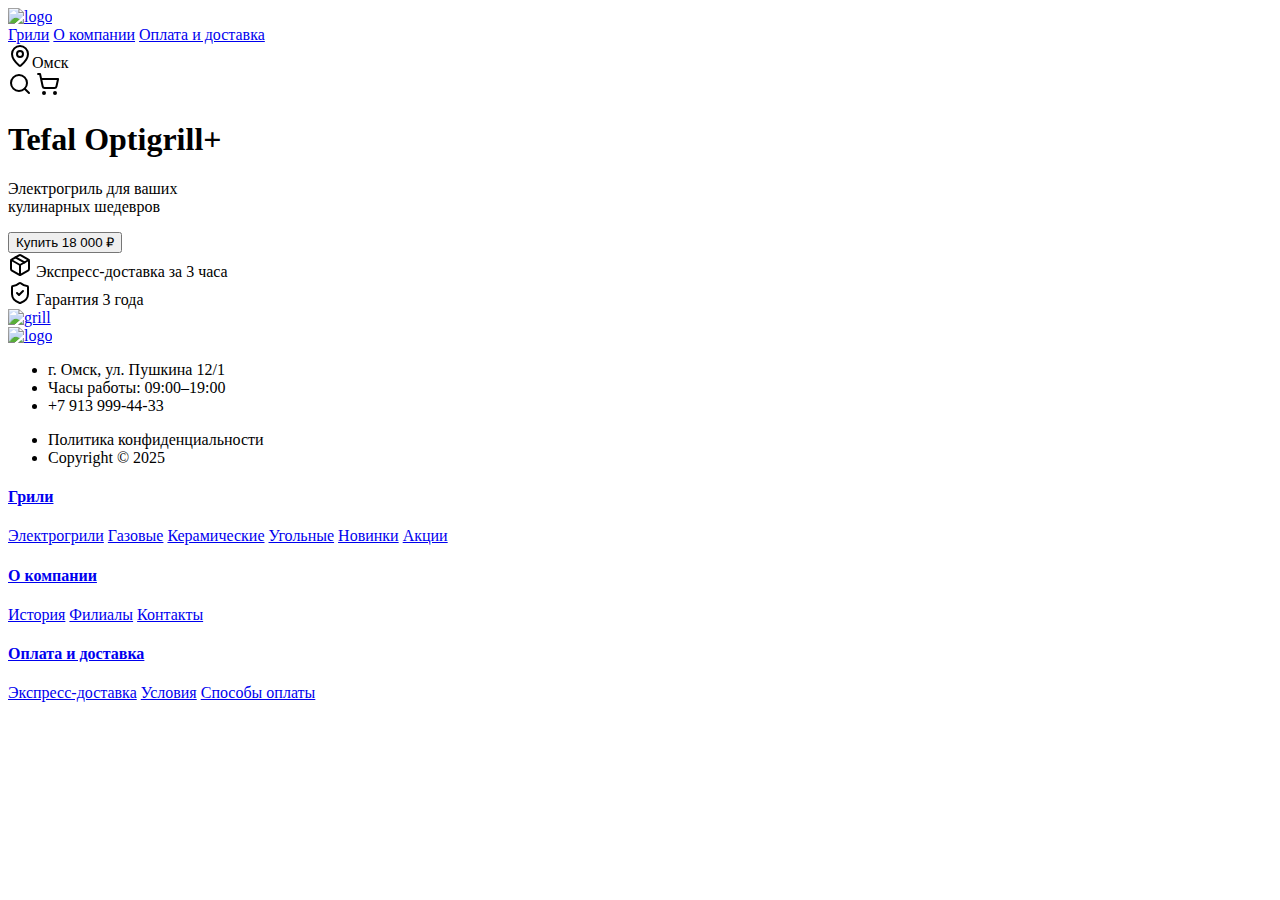
==== index.html @ d6573e2c "Rename grill.html to index.html" ====
<!DOCTYPE html>
<html lang="ru">
<head>
    <meta charset="UTF-8">
    <meta name="viewport" content="width=device-width, initial-scale=1.0">
    <link rel="stylesheet" href="styles.css">
</head>
<body>
    <header class="header">
        <div class="logo">
            <a href="https://imgbb.com/"><img src="https://i.ibb.co/sp8xpTgy/logo.png" alt="logo" border="0"></a>
        </div>
        <nav class="nav">
            <a href="#">Грили</a>
            <a href="#">О&nbsp;компании</a>
            <a href="#">Оплата&nbsp;и&nbsp;доставка</a>
        </nav>
        <div class="header-icons">
            <div class="location">
  <svg class="location-icon" xmlns="http://www.w3.org/2000/svg" width="24" height="24" viewBox="0 0 24 24" fill="none" stroke="currentColor" stroke-width="2" stroke-linecap="round" stroke-linejoin="round" class="lucide lucide-map-pin"><path d="M20 10c0 4.993-5.539 10.193-7.399 11.799a1 1 0 0 1-1.202 0C9.539 20.193 4 14.993 4 10a8 8 0 0 1 16 0"/><circle cx="12" cy="10" r="3"/>
                  <span class="location-text" class="p">Омск</span>
            </div>
           <div class="search-cart">
            <svg xmlns="http://www.w3.org/2000/svg" width="24" height="24" viewBox="0 0 24 24" fill="none" stroke="currentColor" stroke-width="2" stroke-linecap="round" stroke-linejoin="round" class="lucide lucide-search"><circle cx="11" cy="11" r="8"/><path d="m21 21-4.3-4.3"/></svg> 
             <svg xmlns="http://www.w3.org/2000/svg" width="24" height="24" viewBox="0 0 24 24" fill="none" stroke="currentColor" stroke-width="2" stroke-linecap="round" stroke-linejoin="round" class="lucide lucide-shopping-cart"><circle cx="8" cy="21" r="1"/><circle cx="19" cy="21" r="1"/><path d="M2.05 2.05h2l2.66 12.42a2 2 0 0 0 2 1.58h9.78a2 2 0 0 0 1.95-1.57l1.65-7.43H5.12"/></svg>
        </div> </div>
    </header>
    <div class="container">
        <div class="text-block">
            <h1>Tefal&nbsp;Optigrill+</h1>
            <p>Электрогриль для&nbsp;ваших <br> кулинарных шедевров</p>
            <button class="buy-btn">Купить 18 000 ₽</button>
            <div class="features">
                <div class="feature">
                    <svg xmlns="http://www.w3.org/2000/svg" width="24" height="24" viewBox="0 0 24 24" fill="none" stroke="currentColor" stroke-width="2" stroke-linecap="round" stroke-linejoin="round" class="lucide lucide-package"><path d="M11 21.73a2 2 0 0 0 2 0l7-4A2 2 0 0 0 21 16V8a2 2 0 0 0-1-1.73l-7-4a2 2 0 0 0-2 0l-7 4A2 2 0 0 0 3 8v8a2 2 0 0 0 1 1.73z"/><path d="M12 22V12"/><polyline points="3.29 7 12 12 20.71 7"/><path d="m7.5 4.27 9 5.15"/></svg>
                  Экспресс-доставка за 3 часа
                </div>
                <div class="feature">
                    <svg xmlns="http://www.w3.org/2000/svg" width="24" height="24" viewBox="0 0 24 24" fill="none" stroke="currentColor" stroke-width="2" stroke-linecap="round" stroke-linejoin="round" class="lucide lucide-shield-check"><path d="M20 13c0 5-3.5 7.5-7.66 8.95a1 1 0 0 1-.67-.01C7.5 20.5 4 18 4 13V6a1 1 0 0 1 1-1c2 0 4.5-1.2 6.24-2.72a1.17 1.17 0 0 1 1.52 0C14.51 3.81 17 5 19 5a1 1 0 0 1 1 1z"/><path d="m9 12 2 2 4-4"/></svg> Гарантия 3 года
                </div>
            </div>
        </div>
        <div class="image-block">
         <a href="https://ibb.co/ycdR22MJ"><img src="https://i.ibb.co/dwjcZZ3y/image-8-1.png" alt="grill" border="0"></a>
        </div>
    </div>
    <footer class="footer">
        <div class="footer-container">
            <div class="footer-logo">
               <a href="https://imgbb.com/"><img src="https://i.ibb.co/sp8xpTgy/logo.png" alt="logo" border="0" width="148" height=""></a>
               <div class="lists-container"> <ul class="contacts">
    <li>г. Омск, ул. Пушкина 12/1</li>
    <li>Часы работы: 09:00–19:00</li>
    <li>+7 913 999-44-33</li></ul>
                 
                  <ul class="policy"><li>Политика конфиденциальности</li><li>Copyright © 2025 </li></ul></div>
            </div>
            <div class="footer-links">
                <div class="footer-column">
                    <h4><a href="#">Грили</a></h4>
                    <a href="#">Электрогрили</a>
                    <a href="#">Газовые</a>
                    <a href="#">Керамические</a>
                    <a href="#">Угольные</a>
                    <a href="#">Новинки</a>
                 <a href="#">Акции</a>
                </div>
                <div class="footer-column">
                    <h4><a href="#">О компании</a></h4>
                    <a href="#">История</a>
                    <a href="#">Филиалы</a>
                    <a href="#">Контакты</a>
                </div>
                <div class="footer-column">
                    <h4><a href="#">Оплата и доставка</a></h4>
                    <a href="#">Экспресс-доставка</a>
                    <a href="#">Условия</a>
                    <a href="#">Способы оплаты</a>
                </div>
            </div>
        </div>
     
    </footer>

</body>
</html>

</body>
</html>
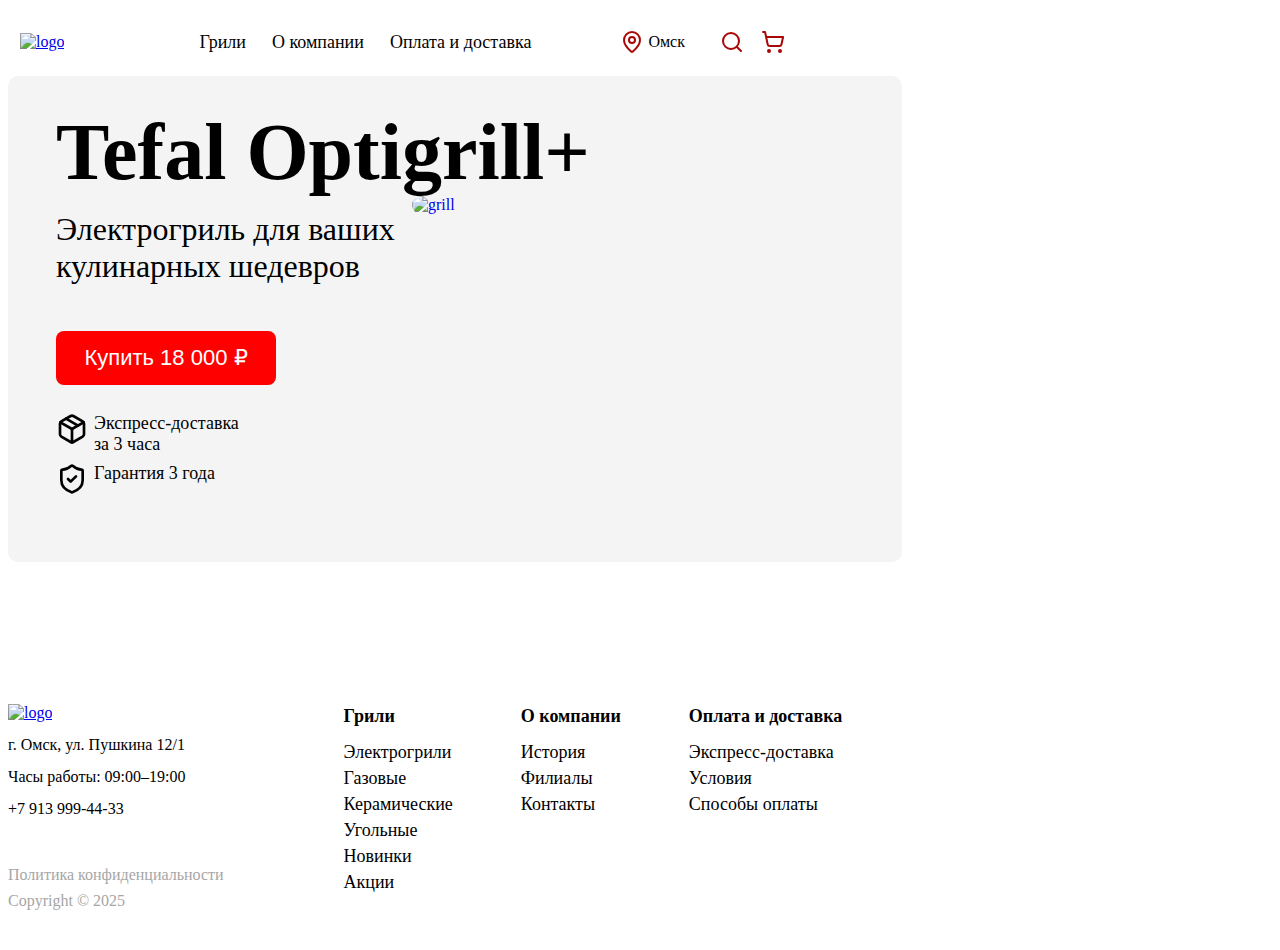
==== commit fcc7da36: "новый" ====
--- a/index.html
+++ b/index.html
@@ -1,59 +1,77 @@
 <!DOCTYPE html>
 <html lang="ru">
+
 <head>
-    <meta charset="UTF-8">
-    <meta name="viewport" content="width=device-width, initial-scale=1.0">
-    <link rel="stylesheet" href="styles.css">
+  <meta charset="UTF-8">
+  <meta name="viewport" content="width=device-width, initial-scale=1.0">
+  <link rel="stylesheet" href="styles.css">
 </head>
+
 <body>
-    <header class="header">
-        <div class="logo">
-            <a href="https://imgbb.com/"><img src="https://i.ibb.co/sp8xpTgy/logo.png" alt="logo" border="0"></a>
+  <header class="header">
+    <a href="https://imgbb.com/" class="logo"><img src="https://raw.githubusercontent.com/AssKet/Site/refs/heads/main/Mask%20group.svg" alt="logo"></a>
+    <nav class="nav">
+      <a href="#">Грили</a>
+      <a href="#">О компании</a>
+      <a href="#">Оплата и доставка</a>
+    </nav>
+    <div class="header-icons">
+      <div class="location">
+        <svg class="icon" xmlns="http://www.w3.org/2000/svg" width="24" height="24" viewBox="0 0 24 24" fill="none" stroke="currentColor" stroke-width="2" stroke-linecap="round" stroke-linejoin="round" class="lucide lucide-map-pin">
+          <path d="M20 10c0 4.993-5.539 10.193-7.399 11.799a1 1 0 0 1-1.202 0C9.539 20.193 4 14.993 4 10a8 8 0 0 1 16 0" />
+          <circle cx="12" cy="10" r="3" />
+          <span class="p">Омск</span>
+      </div>
+      <div class="search-cart">
+        <svg class="icon" xmlns="http://www.w3.org/2000/svg" width="24" height="24" viewBox="0 0 24 24" fill="none" stroke="currentColor" stroke-width="2" stroke-linecap="round" stroke-linejoin="round" class="lucide lucide-search">
+          <circle cx="11" cy="11" r="8" />
+          <path d="m21 21-4.3-4.3" />
+        </svg>
+        <svg class="icon" xmlns="http://www.w3.org/2000/svg" width="24" height="24" viewBox="0 0 24 24" fill="none" stroke="currentColor" stroke-width="2" stroke-linecap="round" stroke-linejoin="round" class="lucide lucide-shopping-cart">
+          <circle cx="8" cy="21" r="1" />
+          <circle cx="19" cy="21" r="1" />
+          <path d="M2.05 2.05h2l2.66 12.42a2 2 0 0 0 2 1.58h9.78a2 2 0 0 0 1.95-1.57l1.65-7.43H5.12" />
+        </svg>
+      </div>
+    </div>
+  </header>
+  <div class="container">
+    <div class="text-block">
+      <h1>Tefal&nbsp;Optigrill+</h1>
+      <p>Электрогриль для&nbsp;ваших <br> кулинарных шедевров</p>
+      <button class="buy-btn">Купить 18 000 ₽</button>
+      <div class="features">
+        <div class="feature">
+          <svg xmlns="http://www.w3.org/2000/svg" width="32" height="32" viewBox="0 0 24 24" fill="none" stroke="currentColor" stroke-width="2" stroke-linecap="round" stroke-linejoin="round" class="lucide lucide-package"'>
+            <path d="M11 21.73a2 2 0 0 0 2 0l7-4A2 2 0 0 0 21 16V8a2 2 0 0 0-1-1.73l-7-4a2 2 0 0 0-2 0l-7 4A2 2 0 0 0 3 8v8a2 2 0 0 0 1 1.73z" />
+            <path d="M12 22V12" />
+            <polyline points="3.29 7 12 12 20.71 7" />
+            <path d="m7.5 4.27 9 5.15" />
+          </svg>
+          Экспресс-доставка<br>за 3 часа
         </div>
-        <nav class="nav">
-            <a href="#">Грили</a>
-            <a href="#">О&nbsp;компании</a>
-            <a href="#">Оплата&nbsp;и&nbsp;доставка</a>
-        </nav>
-        <div class="header-icons">
-            <div class="location">
-  <svg class="location-icon" xmlns="http://www.w3.org/2000/svg" width="24" height="24" viewBox="0 0 24 24" fill="none" stroke="currentColor" stroke-width="2" stroke-linecap="round" stroke-linejoin="round" class="lucide lucide-map-pin"><path d="M20 10c0 4.993-5.539 10.193-7.399 11.799a1 1 0 0 1-1.202 0C9.539 20.193 4 14.993 4 10a8 8 0 0 1 16 0"/><circle cx="12" cy="10" r="3"/>
-                  <span class="location-text" class="p">Омск</span>
-            </div>
-           <div class="search-cart">
-            <svg xmlns="http://www.w3.org/2000/svg" width="24" height="24" viewBox="0 0 24 24" fill="none" stroke="currentColor" stroke-width="2" stroke-linecap="round" stroke-linejoin="round" class="lucide lucide-search"><circle cx="11" cy="11" r="8"/><path d="m21 21-4.3-4.3"/></svg> 
-             <svg xmlns="http://www.w3.org/2000/svg" width="24" height="24" viewBox="0 0 24 24" fill="none" stroke="currentColor" stroke-width="2" stroke-linecap="round" stroke-linejoin="round" class="lucide lucide-shopping-cart"><circle cx="8" cy="21" r="1"/><circle cx="19" cy="21" r="1"/><path d="M2.05 2.05h2l2.66 12.42a2 2 0 0 0 2 1.58h9.78a2 2 0 0 0 1.95-1.57l1.65-7.43H5.12"/></svg>
-        </div> </div>
-    </header>
-    <div class="container">
-        <div class="text-block">
-            <h1>Tefal&nbsp;Optigrill+</h1>
-            <p>Электрогриль для&nbsp;ваших <br> кулинарных шедевров</p>
-            <button class="buy-btn">Купить 18 000 ₽</button>
-            <div class="features">
-                <div class="feature">
-                    <svg xmlns="http://www.w3.org/2000/svg" width="24" height="24" viewBox="0 0 24 24" fill="none" stroke="currentColor" stroke-width="2" stroke-linecap="round" stroke-linejoin="round" class="lucide lucide-package"><path d="M11 21.73a2 2 0 0 0 2 0l7-4A2 2 0 0 0 21 16V8a2 2 0 0 0-1-1.73l-7-4a2 2 0 0 0-2 0l-7 4A2 2 0 0 0 3 8v8a2 2 0 0 0 1 1.73z"/><path d="M12 22V12"/><polyline points="3.29 7 12 12 20.71 7"/><path d="m7.5 4.27 9 5.15"/></svg>
-                  Экспресс-доставка за 3 часа
-                </div>
-                <div class="feature">
-                    <svg xmlns="http://www.w3.org/2000/svg" width="24" height="24" viewBox="0 0 24 24" fill="none" stroke="currentColor" stroke-width="2" stroke-linecap="round" stroke-linejoin="round" class="lucide lucide-shield-check"><path d="M20 13c0 5-3.5 7.5-7.66 8.95a1 1 0 0 1-.67-.01C7.5 20.5 4 18 4 13V6a1 1 0 0 1 1-1c2 0 4.5-1.2 6.24-2.72a1.17 1.17 0 0 1 1.52 0C14.51 3.81 17 5 19 5a1 1 0 0 1 1 1z"/><path d="m9 12 2 2 4-4"/></svg> Гарантия 3 года
-                </div>
-            </div>
+        <div class="feature">
+          <svg xmlns="http://www.w3.org/2000/svg" width="32" height="32" viewBox="0 0 24 24" fill="none" stroke="currentColor" stroke-width="2" stroke-linecap="round" stroke-linejoin="round" class="lucide lucide-shield-check">
+            <path d="M20 13c0 5-3.5 7.5-7.66 8.95a1 1 0 0 1-.67-.01C7.5 20.5 4 18 4 13V6a1 1 0 0 1 1-1c2 0 4.5-1.2 6.24-2.72a1.17 1.17 0 0 1 1.52 0C14.51 3.81 17 5 19 5a1 1 0 0 1 1 1z" />
+            <path d="m9 12 2 2 4-4" />
+          </svg> Гарантия 3 года
         </div>
-        <div class="image-block">
-         <a href="https://ibb.co/ycdR22MJ"><img src="https://i.ibb.co/dwjcZZ3y/image-8-1.png" alt="grill" border="0"></a>
-        </div>
+      </div>
     </div>
-    <footer class="footer">
+    <div class="image-block">
+      <a href="https://ibb.co/ycdR22MJ"><img src="https://i.ibb.co/dwjcZZ3y/image-8-1.png" alt="grill" border="0"></a>
+    </div>
+  </div>
+   <footer class="footer">
         <div class="footer-container">
             <div class="footer-logo">
-               <a href="https://imgbb.com/"><img src="https://i.ibb.co/sp8xpTgy/logo.png" alt="logo" border="0" width="148" height=""></a>
-               <div class="lists-container"> <ul class="contacts">
+               <a href="https://imgbb.com/"><img src="https://raw.githubusercontent.com/AssKet/Site/refs/heads/main/Mask%20group.svg" alt="logo"></a>
+               <div <ul class="contacts">
     <li>г. Омск, ул. Пушкина 12/1</li>
     <li>Часы работы: 09:00–19:00</li>
-    <li>+7 913 999-44-33</li></ul>
-                 
-                  <ul class="policy"><li>Политика конфиденциальности</li><li>Copyright © 2025 </li></ul></div>
+    <li>+7 913 999-44-33</li></ul></div> <div class="policy"
+               
+                  <ul class="policy"> <li><a href="#">Политика&nbsp;конфиденциальности</a></li><li>Copyright © 2025 </li></ul></div>
             </div>
             <div class="footer-links">
                 <div class="footer-column">
@@ -66,13 +84,13 @@
                  <a href="#">Акции</a>
                 </div>
                 <div class="footer-column">
-                    <h4><a href="#">О компании</a></h4>
+                    <h4><a href="#">О&nbsp;компании</a></h4>
                     <a href="#">История</a>
                     <a href="#">Филиалы</a>
                     <a href="#">Контакты</a>
                 </div>
                 <div class="footer-column">
-                    <h4><a href="#">Оплата и доставка</a></h4>
+                    <h4><a href="#">Оплата&nbsp;и&nbsp;доставка</a></h4>
                     <a href="#">Экспресс-доставка</a>
                     <a href="#">Условия</a>
                     <a href="#">Способы оплаты</a>
@@ -86,4 +104,4 @@
 </html>
 
 </body>
-</html>
+</html>--- a/styles.css
+++ b/styles.css
@@ -0,0 +1,274 @@
+Зайка❤️💥, [14.03.2025 01:16]
+<!DOCTYPE html>
+<html lang="ru">
+
+<head>
+  <meta charset="UTF-8">
+  <meta name="viewport" content="width=device-width, initial-scale=1.0">
+  <link rel="stylesheet" href="styles.css">
+</head>
+
+<body>
+  <header class="header">
+    <a href="https://imgbb.com/" class="logo"><img src="https://raw.githubusercontent.com/AssKet/Site/refs/heads/main/Mask%20group.svg" alt="logo"></a>
+    <nav class="nav">
+      <a href="#">Грили</a>
+      <a href="#">О компании</a>
+      <a href="#">Оплата и доставка</a>
+    </nav>
+    <div class="header-icons">
+      <div class="location">
+        <svg class="icon" xmlns="http://www.w3.org/2000/svg" width="24" height="24" viewBox="0 0 24 24" fill="none" stroke="currentColor" stroke-width="2" stroke-linecap="round" stroke-linejoin="round" class="lucide lucide-map-pin">
+          <path d="M20 10c0 4.993-5.539 10.193-7.399 11.799a1 1 0 0 1-1.202 0C9.539 20.193 4 14.993 4 10a8 8 0 0 1 16 0" />
+          <circle cx="12" cy="10" r="3" />
+          <span class="p">Омск</span>
+      </div>
+      <div class="search-cart">
+        <svg class="icon" xmlns="http://www.w3.org/2000/svg" width="24" height="24" viewBox="0 0 24 24" fill="none" stroke="currentColor" stroke-width="2" stroke-linecap="round" stroke-linejoin="round" class="lucide lucide-search">
+          <circle cx="11" cy="11" r="8" />
+          <path d="m21 21-4.3-4.3" />
+        </svg>
+        <svg class="icon" xmlns="http://www.w3.org/2000/svg" width="24" height="24" viewBox="0 0 24 24" fill="none" stroke="currentColor" stroke-width="2" stroke-linecap="round" stroke-linejoin="round" class="lucide lucide-shopping-cart">
+          <circle cx="8" cy="21" r="1" />
+          <circle cx="19" cy="21" r="1" />
+          <path d="M2.05 2.05h2l2.66 12.42a2 2 0 0 0 2 1.58h9.78a2 2 0 0 0 1.95-1.57l1.65-7.43H5.12" />
+        </svg>
+      </div>
+    </div>
+  </header>
+  <div class="container">
+    <div class="text-block">
+      <h1>Tefal&nbsp;Optigrill+</h1>
+      <p>Электрогриль для&nbsp;ваших <br> кулинарных шедевров</p>
+      <button class="buy-btn">Купить 18 000 ₽</button>
+      <div class="features">
+        <div class="feature">
+          <svg xmlns="http://www.w3.org/2000/svg" width="32" height="32" viewBox="0 0 24 24" fill="none" stroke="currentColor" stroke-width="2" stroke-linecap="round" stroke-linejoin="round" class="lucide lucide-package"'>
+            <path d="M11 21.73a2 2 0 0 0 2 0l7-4A2 2 0 0 0 21 16V8a2 2 0 0 0-1-1.73l-7-4a2 2 0 0 0-2 0l-7 4A2 2 0 0 0 3 8v8a2 2 0 0 0 1 1.73z" />
+            <path d="M12 22V12" />
+            <polyline points="3.29 7 12 12 20.71 7" />
+            <path d="m7.5 4.27 9 5.15" />
+          </svg>
+          Экспресс-доставка<br>за 3 часа
+        </div>
+        <div class="feature">
+          <svg xmlns="http://www.w3.org/2000/svg" width="32" height="32" viewBox="0 0 24 24" fill="none" stroke="currentColor" stroke-width="2" stroke-linecap="round" stroke-linejoin="round" class="lucide lucide-shield-check">
+            <path d="M20 13c0 5-3.5 7.5-7.66 8.95a1 1 0 0 1-.67-.01C7.5 20.5 4 18 4 13V6a1 1 0 0 1 1-1c2 0 4.5-1.2 6.24-2.72a1.17 1.17 0 0 1 1.52 0C14.51 3.81 17 5 19 5a1 1 0 0 1 1 1z" />
+            <path d="m9 12 2 2 4-4" />
+          </svg> Гарантия 3 года
+        </div>
+      </div>
+    </div>
+    <div class="image-block">
+      <a href="https://ibb.co/ycdR22MJ"><img src="https://i.ibb.co/dwjcZZ3y/image-8-1.png" alt="grill" border="0"></a>
+    </div>
+  </div>
+   <footer class="footer">
+        <div class="footer-container">
+            <div class="footer-logo">
+               <a href="https://imgbb.com/"><img src="https://raw.githubusercontent.com/AssKet/Site/refs/heads/main/Mask%20group.svg" alt="logo"></a>
+               <div <ul class="contacts">
+    <li>г. Омск, ул. Пушкина 12/1</li>
+    <li>Часы работы: 09:00–19:00</li>
+    <li>+7 913 999-44-33</li></ul></div> <div class="policy"
+               
+                  <ul class="policy"> <li><a href="#">Политика&nbsp;конфиденциальности</a></li><li>Copyright © 2025 </li></ul></div>
+            </div>
+            <div class="footer-links">
+
+Зайка❤️💥, [14.03.2025 01:16]
+body {
+  font-family: SF Pro;
+  background-color: #ffffff;
+  display: flex;
+  flex-direction: column;
+  align-items: center;
+}
+
+.header {
+  width: 894px;
+  display: flex;
+  align-items: center;
+  padding: 22px 12px;
+  background: white;
+}
+
+.nav {
+  display: flex;
+  gap: 26px;
+  margin-left: 135px;
+  margin-right: 89px;
+}
+
+.nav a {
+  text-decoration: none;
+  font-size: 18px;
+  color: #000000;
+  font-style: bold;
+}
+
+.nav a:hover {
+  color: red;
+}
+
+.header-icons {
+  display: flex;
+  gap: 35px;
+}
+
+.location {
+  display: flex;
+  align-items: center;
+  gap: 4px;
+}
+
+.icon {
+  color: #aa0606;
+}
+
+.search-cart {
+  display: flex;
+  align-items: center;
+  gap: 17px;
+  color: #aa0606;
+}
+
+.container {
+  display: flex;
+  width: 894px;
+  hight: 501;
+  background: #f4f4f4;
+  border-radius: 10px;
+  position: relative;
+  padding-bottom: 67px;
+}
+
+.text-block {
+  padding-left: 48px;
+  margin-top: -23px;
+}
+
+h1 {
+  font-size: 80px;
+}
+
+p {
+  font-size: 2em;
+  color: #000000;
+  margin-top: -40px;
+  margin-bottom: 46px;
+}
+
+.buy-btn {
+  width: 220px;
+  background: red;
+  color: white;
+  text-align: center;
+  border: none;
+  padding: 14px 28px;
+  font-size: 22px;
+  border-radius: 8px;
+  cursor: pointer;
+  margin-bottom: 28px;
+  transition: background-color 0.3s ease;
+}
+
+.buy-btn:hover {
+  background-color: black;
+  color: white;
+}
+
+.features {
+  display: flex;
+  flex-direction: column;
+  gap: 8px;
+}
+
+.feature {
+  font-size: 18px;
+  display: flex;
+  gap: 6px;
+}
+
+.image-block img {
+  border-radius: 10px;
+  position: absolute;
+  top: 120px;
+  right: 0;
+  width: 490px;
+}
+.footer {
+  width: 894px;
+  background: white;
+  padding-top: 120px;
+   padding-bottom: 32px;
+}
+
+.footer-container {
+  display: flex;
+  gap: 120px;
+}
+
+
+.footer-links {
+  display: flex;
+  gap: 68px;
+}
+
+.footer-column {
+  display: flex;
+  flex-direction: column;
+}
+
+.footer-logo {
+  margin-top: 22px;
+}
+.footer-column h4 {
+  display: flex;
+  font-size: 18px;
+  font-weight: bold;
+  margin-bottom: 10px;
+}
+
+.footer-column a {
+  text-decoration: none;
+  color: black;
+  font-size: 18px;
+  margin-bottom: 5px;
+}
+
+.footer-bottom p {
+  margin: 5px 0;
+}
+
+.lists-container {
+  flex-direction: column;
+  gap: 20px;
+}
+
+.contacts li {
+  list-style: none;
+  color: black;
+  margin-bottom: 8px;
+  display: flex;
+  flex-direction: column;
+  gap: 8px;
+margin-top: 14px;
+  padding-left: 0;
+}
+
+.policy {
+  margin-top: 48px;
+        display: flex;
+    flex-direction: column;
+    gap: 8px;
+}
+.policy li {
+  list-style: none;
+  color: #a6a6a6;
+}
+  
+  .policy li a {
+    text-decoration: none;
+    color: #a6a6a6;
+}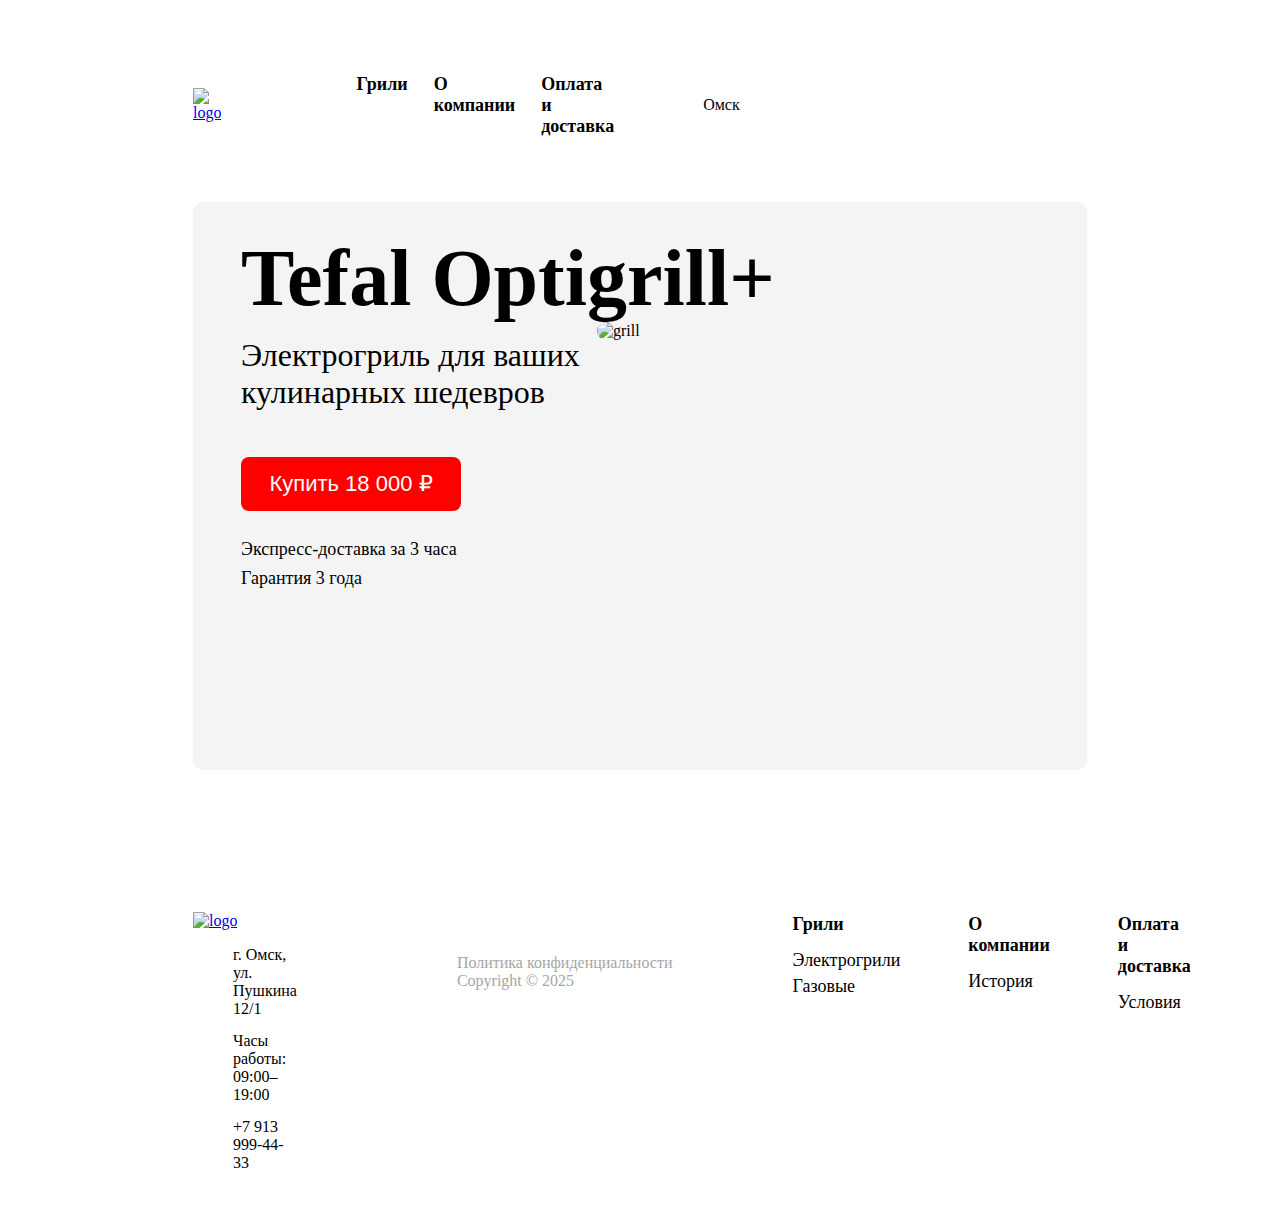
==== commit a19cb87b: "fix" ====
--- a/index.html
+++ b/index.html
@@ -9,7 +9,7 @@
 
 <body>
   <header class="header">
-    <a href="https://imgbb.com/" class="logo"><img src="https://raw.githubusercontent.com/AssKet/Site/refs/heads/main/Mask%20group.svg" alt="logo"></a>
+    <a href="#" class="logo"><img src="logo.svg" alt="logo"></a>
     <nav class="nav">
       <a href="#">Грили</a>
       <a href="#">О компании</a>
@@ -17,91 +17,63 @@
     </nav>
     <div class="header-icons">
       <div class="location">
-        <svg class="icon" xmlns="http://www.w3.org/2000/svg" width="24" height="24" viewBox="0 0 24 24" fill="none" stroke="currentColor" stroke-width="2" stroke-linecap="round" stroke-linejoin="round" class="lucide lucide-map-pin">
-          <path d="M20 10c0 4.993-5.539 10.193-7.399 11.799a1 1 0 0 1-1.202 0C9.539 20.193 4 14.993 4 10a8 8 0 0 1 16 0" />
-          <circle cx="12" cy="10" r="3" />
-          <span class="p">Омск</span>
+        <span class="p">Омск</span>
       </div>
       <div class="search-cart">
-        <svg class="icon" xmlns="http://www.w3.org/2000/svg" width="24" height="24" viewBox="0 0 24 24" fill="none" stroke="currentColor" stroke-width="2" stroke-linecap="round" stroke-linejoin="round" class="lucide lucide-search">
-          <circle cx="11" cy="11" r="8" />
-          <path d="m21 21-4.3-4.3" />
-        </svg>
-        <svg class="icon" xmlns="http://www.w3.org/2000/svg" width="24" height="24" viewBox="0 0 24 24" fill="none" stroke="currentColor" stroke-width="2" stroke-linecap="round" stroke-linejoin="round" class="lucide lucide-shopping-cart">
-          <circle cx="8" cy="21" r="1" />
-          <circle cx="19" cy="21" r="1" />
-          <path d="M2.05 2.05h2l2.66 12.42a2 2 0 0 0 2 1.58h9.78a2 2 0 0 0 1.95-1.57l1.65-7.43H5.12" />
-        </svg>
+        <svg class="icon">🔍</svg>
+        <svg class="icon">🛒</svg>
       </div>
     </div>
   </header>
+
   <div class="container">
     <div class="text-block">
       <h1>Tefal&nbsp;Optigrill+</h1>
       <p>Электрогриль для&nbsp;ваших <br> кулинарных шедевров</p>
       <button class="buy-btn">Купить 18 000 ₽</button>
       <div class="features">
-        <div class="feature">
-          <svg xmlns="http://www.w3.org/2000/svg" width="32" height="32" viewBox="0 0 24 24" fill="none" stroke="currentColor" stroke-width="2" stroke-linecap="round" stroke-linejoin="round" class="lucide lucide-package"'>
-            <path d="M11 21.73a2 2 0 0 0 2 0l7-4A2 2 0 0 0 21 16V8a2 2 0 0 0-1-1.73l-7-4a2 2 0 0 0-2 0l-7 4A2 2 0 0 0 3 8v8a2 2 0 0 0 1 1.73z" />
-            <path d="M12 22V12" />
-            <polyline points="3.29 7 12 12 20.71 7" />
-            <path d="m7.5 4.27 9 5.15" />
-          </svg>
-          Экспресс-доставка<br>за 3 часа
+        <div class="feature">Экспресс-доставка за 3 часа</div>
+        <div class="feature">Гарантия 3 года</div>
+      </div>
+    </div>
+    <div class="image-block">
+      <img src="grill.png" alt="grill">
+    </div>
+  </div>
+
+  <footer class="footer">
+    <div class="footer-container">
+      <div class="footer-logo">
+        <a href="#"><img src="logo.svg" alt="logo"></a>
+        <ul class="contacts">
+          <li>г. Омск, ул. Пушкина 12/1</li>
+          <li>Часы работы: 09:00–19:00</li>
+          <li>+7 913 999-44-33</li>
+        </ul>
+      </div>
+      <div class="policy">
+        <ul>
+          <li><a href="#">Политика&nbsp;конфиденциальности</a></li>
+          <li>Copyright © 2025</li>
+        </ul>
+      </div>
+      <div class="footer-links">
+        <div class="footer-column">
+          <h4><a href="#">Грили</a></h4>
+          <a href="#">Электрогрили</a>
+          <a href="#">Газовые</a>
         </div>
-        <div class="feature">
-          <svg xmlns="http://www.w3.org/2000/svg" width="32" height="32" viewBox="0 0 24 24" fill="none" stroke="currentColor" stroke-width="2" stroke-linecap="round" stroke-linejoin="round" class="lucide lucide-shield-check">
-            <path d="M20 13c0 5-3.5 7.5-7.66 8.95a1 1 0 0 1-.67-.01C7.5 20.5 4 18 4 13V6a1 1 0 0 1 1-1c2 0 4.5-1.2 6.24-2.72a1.17 1.17 0 0 1 1.52 0C14.51 3.81 17 5 19 5a1 1 0 0 1 1 1z" />
-            <path d="m9 12 2 2 4-4" />
-          </svg> Гарантия 3 года
+        <div class="footer-column">
+          <h4><a href="#">О компании</a></h4>
+          <a href="#">История</a>
+        </div>
+        <div class="footer-column">
+          <h4><a href="#">Оплата и доставка</a></h4>
+          <a href="#">Условия</a>
         </div>
       </div>
     </div>
-    <div class="image-block">
-      <a href="https://ibb.co/ycdR22MJ"><img src="https://i.ibb.co/dwjcZZ3y/image-8-1.png" alt="grill" border="0"></a>
-    </div>
-  </div>
-   <footer class="footer">
-        <div class="footer-container">
-            <div class="footer-logo">
-               <a href="https://imgbb.com/"><img src="https://raw.githubusercontent.com/AssKet/Site/refs/heads/main/Mask%20group.svg" alt="logo"></a>
-               <div <ul class="contacts">
-    <li>г. Омск, ул. Пушкина 12/1</li>
-    <li>Часы работы: 09:00–19:00</li>
-    <li>+7 913 999-44-33</li></ul></div> <div class="policy"
-               
-                  <ul class="policy"> <li><a href="#">Политика&nbsp;конфиденциальности</a></li><li>Copyright © 2025 </li></ul></div>
-            </div>
-            <div class="footer-links">
-                <div class="footer-column">
-                    <h4><a href="#">Грили</a></h4>
-                    <a href="#">Электрогрили</a>
-                    <a href="#">Газовые</a>
-                    <a href="#">Керамические</a>
-                    <a href="#">Угольные</a>
-                    <a href="#">Новинки</a>
-                 <a href="#">Акции</a>
-                </div>
-                <div class="footer-column">
-                    <h4><a href="#">О&nbsp;компании</a></h4>
-                    <a href="#">История</a>
-                    <a href="#">Филиалы</a>
-                    <a href="#">Контакты</a>
-                </div>
-                <div class="footer-column">
-                    <h4><a href="#">Оплата&nbsp;и&nbsp;доставка</a></h4>
-                    <a href="#">Экспресс-доставка</a>
-                    <a href="#">Условия</a>
-                    <a href="#">Способы оплаты</a>
-                </div>
-            </div>
-        </div>
-     
-    </footer>
+  </footer>
+</body>
 
-</body>
 </html>
-
-</body>
-</html>--- a/styles.css
+++ b/styles.css
@@ -1,82 +1,3 @@
-Зайка❤️💥, [14.03.2025 01:16]
-<!DOCTYPE html>
-<html lang="ru">
-
-<head>
-  <meta charset="UTF-8">
-  <meta name="viewport" content="width=device-width, initial-scale=1.0">
-  <link rel="stylesheet" href="styles.css">
-</head>
-
-<body>
-  <header class="header">
-    <a href="https://imgbb.com/" class="logo"><img src="https://raw.githubusercontent.com/AssKet/Site/refs/heads/main/Mask%20group.svg" alt="logo"></a>
-    <nav class="nav">
-      <a href="#">Грили</a>
-      <a href="#">О компании</a>
-      <a href="#">Оплата и доставка</a>
-    </nav>
-    <div class="header-icons">
-      <div class="location">
-        <svg class="icon" xmlns="http://www.w3.org/2000/svg" width="24" height="24" viewBox="0 0 24 24" fill="none" stroke="currentColor" stroke-width="2" stroke-linecap="round" stroke-linejoin="round" class="lucide lucide-map-pin">
-          <path d="M20 10c0 4.993-5.539 10.193-7.399 11.799a1 1 0 0 1-1.202 0C9.539 20.193 4 14.993 4 10a8 8 0 0 1 16 0" />
-          <circle cx="12" cy="10" r="3" />
-          <span class="p">Омск</span>
-      </div>
-      <div class="search-cart">
-        <svg class="icon" xmlns="http://www.w3.org/2000/svg" width="24" height="24" viewBox="0 0 24 24" fill="none" stroke="currentColor" stroke-width="2" stroke-linecap="round" stroke-linejoin="round" class="lucide lucide-search">
-          <circle cx="11" cy="11" r="8" />
-          <path d="m21 21-4.3-4.3" />
-        </svg>
-        <svg class="icon" xmlns="http://www.w3.org/2000/svg" width="24" height="24" viewBox="0 0 24 24" fill="none" stroke="currentColor" stroke-width="2" stroke-linecap="round" stroke-linejoin="round" class="lucide lucide-shopping-cart">
-          <circle cx="8" cy="21" r="1" />
-          <circle cx="19" cy="21" r="1" />
-          <path d="M2.05 2.05h2l2.66 12.42a2 2 0 0 0 2 1.58h9.78a2 2 0 0 0 1.95-1.57l1.65-7.43H5.12" />
-        </svg>
-      </div>
-    </div>
-  </header>
-  <div class="container">
-    <div class="text-block">
-      <h1>Tefal&nbsp;Optigrill+</h1>
-      <p>Электрогриль для&nbsp;ваших <br> кулинарных шедевров</p>
-      <button class="buy-btn">Купить 18 000 ₽</button>
-      <div class="features">
-        <div class="feature">
-          <svg xmlns="http://www.w3.org/2000/svg" width="32" height="32" viewBox="0 0 24 24" fill="none" stroke="currentColor" stroke-width="2" stroke-linecap="round" stroke-linejoin="round" class="lucide lucide-package"'>
-            <path d="M11 21.73a2 2 0 0 0 2 0l7-4A2 2 0 0 0 21 16V8a2 2 0 0 0-1-1.73l-7-4a2 2 0 0 0-2 0l-7 4A2 2 0 0 0 3 8v8a2 2 0 0 0 1 1.73z" />
-            <path d="M12 22V12" />
-            <polyline points="3.29 7 12 12 20.71 7" />
-            <path d="m7.5 4.27 9 5.15" />
-          </svg>
-          Экспресс-доставка<br>за 3 часа
-        </div>
-        <div class="feature">
-          <svg xmlns="http://www.w3.org/2000/svg" width="32" height="32" viewBox="0 0 24 24" fill="none" stroke="currentColor" stroke-width="2" stroke-linecap="round" stroke-linejoin="round" class="lucide lucide-shield-check">
-            <path d="M20 13c0 5-3.5 7.5-7.66 8.95a1 1 0 0 1-.67-.01C7.5 20.5 4 18 4 13V6a1 1 0 0 1 1-1c2 0 4.5-1.2 6.24-2.72a1.17 1.17 0 0 1 1.52 0C14.51 3.81 17 5 19 5a1 1 0 0 1 1 1z" />
-            <path d="m9 12 2 2 4-4" />
-          </svg> Гарантия 3 года
-        </div>
-      </div>
-    </div>
-    <div class="image-block">
-      <a href="https://ibb.co/ycdR22MJ"><img src="https://i.ibb.co/dwjcZZ3y/image-8-1.png" alt="grill" border="0"></a>
-    </div>
-  </div>
-   <footer class="footer">
-        <div class="footer-container">
-            <div class="footer-logo">
-               <a href="https://imgbb.com/"><img src="https://raw.githubusercontent.com/AssKet/Site/refs/heads/main/Mask%20group.svg" alt="logo"></a>
-               <div <ul class="contacts">
-    <li>г. Омск, ул. Пушкина 12/1</li>
-    <li>Часы работы: 09:00–19:00</li>
-    <li>+7 913 999-44-33</li></ul></div> <div class="policy"
-               
-                  <ul class="policy"> <li><a href="#">Политика&nbsp;конфиденциальности</a></li><li>Copyright © 2025 </li></ul></div>
-            </div>
-            <div class="footer-links">
-
-Зайка❤️💥, [14.03.2025 01:16]
 body {
   font-family: SF Pro;
   background-color: #ffffff;
@@ -104,7 +25,7 @@
   text-decoration: none;
   font-size: 18px;
   color: #000000;
-  font-style: bold;
+  font-weight: bold;
 }
 
 .nav a:hover {
@@ -136,7 +57,7 @@
 .container {
   display: flex;
   width: 894px;
-  hight: 501;
+  height: 501px;
   background: #f4f4f4;
   border-radius: 10px;
   position: relative;
@@ -197,18 +118,18 @@
   right: 0;
   width: 490px;
 }
+
 .footer {
   width: 894px;
   background: white;
   padding-top: 120px;
-   padding-bottom: 32px;
+  padding-bottom: 32px;
 }
 
 .footer-container {
   display: flex;
   gap: 120px;
 }
-
 
 .footer-links {
   display: flex;
@@ -223,6 +144,7 @@
 .footer-logo {
   margin-top: 22px;
 }
+
 .footer-column h4 {
   display: flex;
   font-size: 18px;
@@ -253,22 +175,37 @@
   display: flex;
   flex-direction: column;
   gap: 8px;
-margin-top: 14px;
+  margin-top: 14px;
   padding-left: 0;
 }
 
 .policy {
   margin-top: 48px;
-        display: flex;
-    flex-direction: column;
-    gap: 8px;
-}
+  display: flex;
+  flex-direction: column;
+  gap: 8px;
+}
+
 .policy li {
   list-style: none;
   color: #a6a6a6;
 }
-  
-  .policy li a {
-    text-decoration: none;
-    color: #a6a6a6;
-}+
+/* Оформление ссылки в "Политике конфиденциальности" */
+.policy li a {
+  text-decoration: none;
+  color: #a6a6a6;
+  cursor: pointer;
+}
+
+.policy li a:visited {
+  color: #a6a6a6;
+}
+
+.policy li a:hover {
+  color: #a6a6a6;
+}
+
+.policy li a:active {
+  color: #a6a6a6;
+}
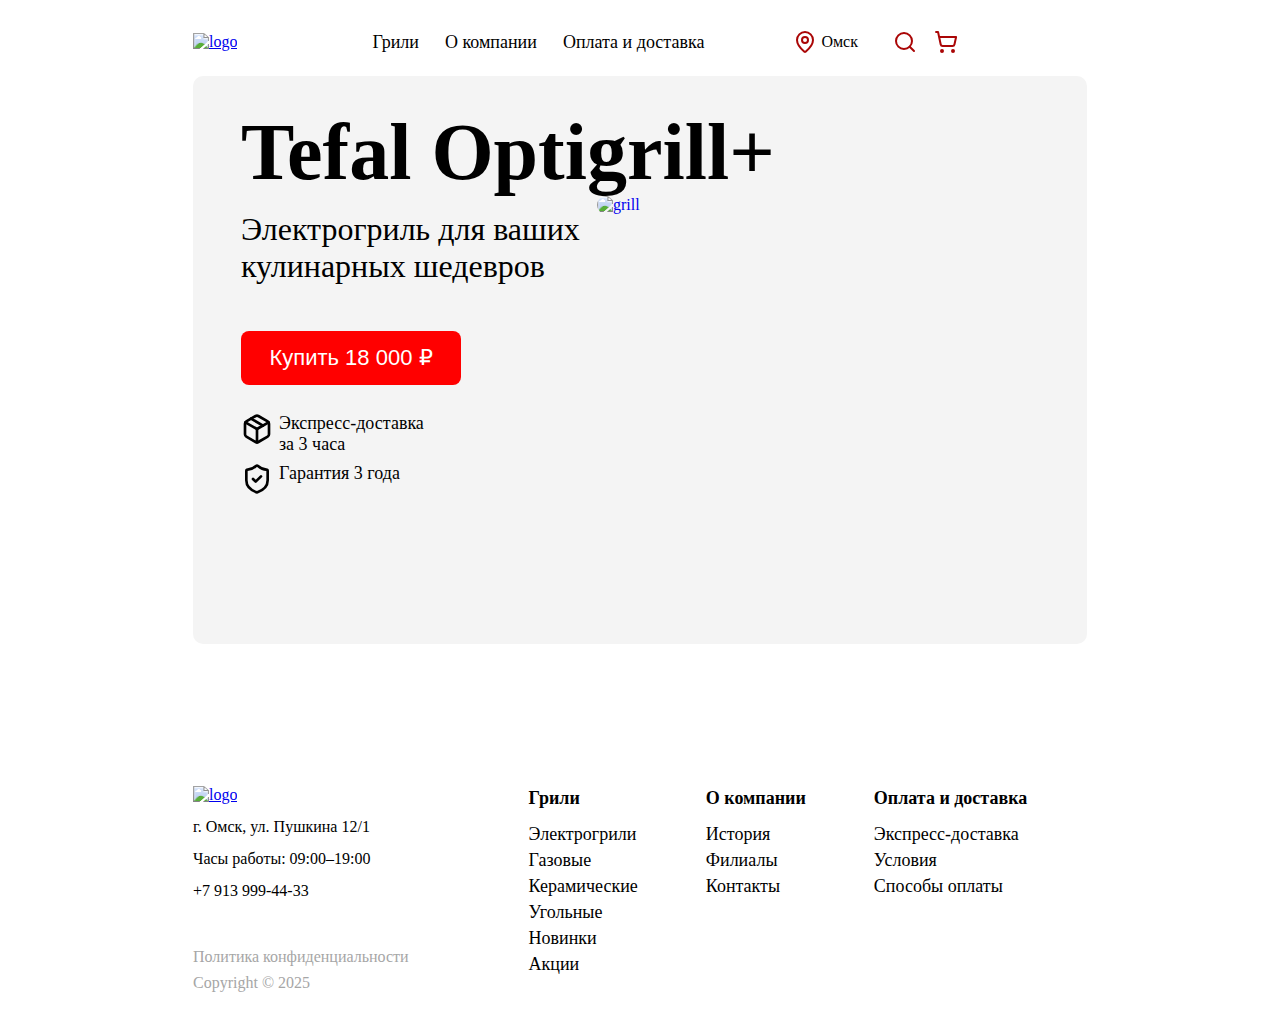
==== commit c9ca00b4: "fix" ====
--- a/index.html
+++ b/index.html
@@ -9,7 +9,7 @@
 
 <body>
   <header class="header">
-    <a href="#" class="logo"><img src="logo.svg" alt="logo"></a>
+    <a href="https://imgbb.com/" class="logo"><img src="https://raw.githubusercontent.com/AssKet/Site/refs/heads/main/Mask%20group.svg" alt="logo"></a>
     <nav class="nav">
       <a href="#">Грили</a>
       <a href="#">О компании</a>
@@ -17,63 +17,91 @@
     </nav>
     <div class="header-icons">
       <div class="location">
-        <span class="p">Омск</span>
+        <svg class="icon" xmlns="http://www.w3.org/2000/svg" width="24" height="24" viewBox="0 0 24 24" fill="none" stroke="currentColor" stroke-width="2" stroke-linecap="round" stroke-linejoin="round" class="lucide lucide-map-pin">
+          <path d="M20 10c0 4.993-5.539 10.193-7.399 11.799a1 1 0 0 1-1.202 0C9.539 20.193 4 14.993 4 10a8 8 0 0 1 16 0" />
+          <circle cx="12" cy="10" r="3" />
+          <span class="p">Омск</span>
       </div>
       <div class="search-cart">
-        <svg class="icon">🔍</svg>
-        <svg class="icon">🛒</svg>
+        <svg class="icon" xmlns="http://www.w3.org/2000/svg" width="24" height="24" viewBox="0 0 24 24" fill="none" stroke="currentColor" stroke-width="2" stroke-linecap="round" stroke-linejoin="round" class="lucide lucide-search">
+          <circle cx="11" cy="11" r="8" />
+          <path d="m21 21-4.3-4.3" />
+        </svg>
+        <svg class="icon" xmlns="http://www.w3.org/2000/svg" width="24" height="24" viewBox="0 0 24 24" fill="none" stroke="currentColor" stroke-width="2" stroke-linecap="round" stroke-linejoin="round" class="lucide lucide-shopping-cart">
+          <circle cx="8" cy="21" r="1" />
+          <circle cx="19" cy="21" r="1" />
+          <path d="M2.05 2.05h2l2.66 12.42a2 2 0 0 0 2 1.58h9.78a2 2 0 0 0 1.95-1.57l1.65-7.43H5.12" />
+        </svg>
       </div>
     </div>
   </header>
-
   <div class="container">
     <div class="text-block">
       <h1>Tefal&nbsp;Optigrill+</h1>
       <p>Электрогриль для&nbsp;ваших <br> кулинарных шедевров</p>
       <button class="buy-btn">Купить 18 000 ₽</button>
       <div class="features">
-        <div class="feature">Экспресс-доставка за 3 часа</div>
-        <div class="feature">Гарантия 3 года</div>
+        <div class="feature">
+          <svg xmlns="http://www.w3.org/2000/svg" width="32" height="32" viewBox="0 0 24 24" fill="none" stroke="currentColor" stroke-width="2" stroke-linecap="round" stroke-linejoin="round" class="lucide lucide-package"'>
+            <path d="M11 21.73a2 2 0 0 0 2 0l7-4A2 2 0 0 0 21 16V8a2 2 0 0 0-1-1.73l-7-4a2 2 0 0 0-2 0l-7 4A2 2 0 0 0 3 8v8a2 2 0 0 0 1 1.73z" />
+            <path d="M12 22V12" />
+            <polyline points="3.29 7 12 12 20.71 7" />
+            <path d="m7.5 4.27 9 5.15" />
+          </svg>
+          Экспресс-доставка<br>за 3 часа
+        </div>
+        <div class="feature">
+          <svg xmlns="http://www.w3.org/2000/svg" width="32" height="32" viewBox="0 0 24 24" fill="none" stroke="currentColor" stroke-width="2" stroke-linecap="round" stroke-linejoin="round" class="lucide lucide-shield-check">
+            <path d="M20 13c0 5-3.5 7.5-7.66 8.95a1 1 0 0 1-.67-.01C7.5 20.5 4 18 4 13V6a1 1 0 0 1 1-1c2 0 4.5-1.2 6.24-2.72a1.17 1.17 0 0 1 1.52 0C14.51 3.81 17 5 19 5a1 1 0 0 1 1 1z" />
+            <path d="m9 12 2 2 4-4" />
+          </svg> Гарантия 3 года
+        </div>
       </div>
     </div>
     <div class="image-block">
-      <img src="grill.png" alt="grill">
+      <a href="https://ibb.co/ycdR22MJ"><img src="https://i.ibb.co/dwjcZZ3y/image-8-1.png" alt="grill" border="0"></a>
     </div>
   </div>
+   <footer class="footer">
+        <div class="footer-container">
+            <div class="footer-logo">
+               <a href="https://imgbb.com/"><img src="https://raw.githubusercontent.com/AssKet/Site/refs/heads/main/Mask%20group.svg" alt="logo"></a>
+               <div <ul class="contacts">
+    <li>г. Омск, ул. Пушкина 12/1</li>
+    <li>Часы работы: 09:00–19:00</li>
+    <li>+7 913 999-44-33</li></ul></div> <div class="policy"
+               
+                  <ul class="policy"> <li><a href="#">Политика&nbsp;конфиденциальности</a></li><li>Copyright © 2025 </li></ul></div>
+            </div>
+            <div class="footer-links">
+                <div class="footer-column">
+                    <h4><a href="#">Грили</a></h4>
+                    <a href="#">Электрогрили</a>
+                    <a href="#">Газовые</a>
+                    <a href="#">Керамические</a>
+                    <a href="#">Угольные</a>
+                    <a href="#">Новинки</a>
+                 <a href="#">Акции</a>
+                </div>
+                <div class="footer-column">
+                    <h4><a href="#">О&nbsp;компании</a></h4>
+                    <a href="#">История</a>
+                    <a href="#">Филиалы</a>
+                    <a href="#">Контакты</a>
+                </div>
+                <div class="footer-column">
+                    <h4><a href="#">Оплата&nbsp;и&nbsp;доставка</a></h4>
+                    <a href="#">Экспресс-доставка</a>
+                    <a href="#">Условия</a>
+                    <a href="#">Способы оплаты</a>
+                </div>
+            </div>
+        </div>
+     
+    </footer>
 
-  <footer class="footer">
-    <div class="footer-container">
-      <div class="footer-logo">
-        <a href="#"><img src="logo.svg" alt="logo"></a>
-        <ul class="contacts">
-          <li>г. Омск, ул. Пушкина 12/1</li>
-          <li>Часы работы: 09:00–19:00</li>
-          <li>+7 913 999-44-33</li>
-        </ul>
-      </div>
-      <div class="policy">
-        <ul>
-          <li><a href="#">Политика&nbsp;конфиденциальности</a></li>
-          <li>Copyright © 2025</li>
-        </ul>
-      </div>
-      <div class="footer-links">
-        <div class="footer-column">
-          <h4><a href="#">Грили</a></h4>
-          <a href="#">Электрогрили</a>
-          <a href="#">Газовые</a>
-        </div>
-        <div class="footer-column">
-          <h4><a href="#">О компании</a></h4>
-          <a href="#">История</a>
-        </div>
-        <div class="footer-column">
-          <h4><a href="#">Оплата и доставка</a></h4>
-          <a href="#">Условия</a>
-        </div>
-      </div>
-    </div>
-  </footer>
 </body>
+</html>
 
-</html>
+</body>
+</html>--- a/styles.css
+++ b/styles.css
@@ -25,7 +25,7 @@
   text-decoration: none;
   font-size: 18px;
   color: #000000;
-  font-weight: bold;
+  font-style: bold;
 }
 
 .nav a:hover {
@@ -191,21 +191,8 @@
   color: #a6a6a6;
 }
 
-/* Оформление ссылки в "Политике конфиденциальности" */
 .policy li a {
   text-decoration: none;
-  color: #a6a6a6;
-  cursor: pointer;
-}
-
-.policy li a:visited {
-  color: #a6a6a6;
-}
-
-.policy li a:hover {
-  color: #a6a6a6;
-}
-
-.policy li a:active {
-  color: #a6a6a6;
-}
+  color: inherit;
+  font-size: inherit;
+}